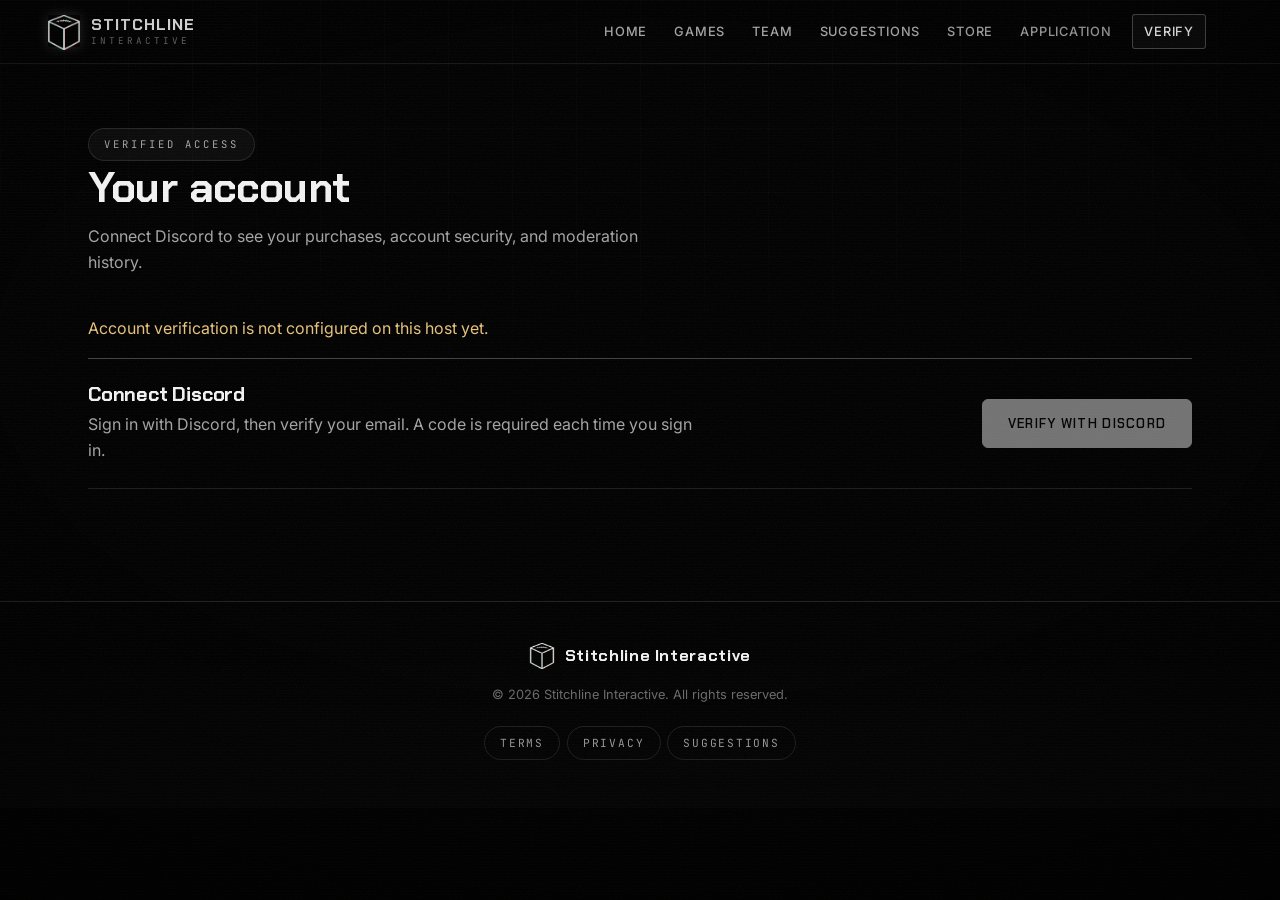
==== account.html @ 694c06a3 "Just the website for the studio" ====
<!DOCTYPE html>
<html lang="en">
<head>
<meta charset="utf-8">
<meta name="viewport" content="width=device-width, initial-scale=1">
<meta name="description" content="Manage your verified Stitchline Interactive account.">
<meta name="robots" content="noindex, nofollow">
<meta name="theme-color" content="#000000">
<title>Account — Stitchline Interactive</title>
<link rel="icon" href="/assets/logo-boxed.png">
<link rel="preconnect" href="https://fonts.googleapis.com">
<link rel="preconnect" href="https://fonts.gstatic.com" crossorigin>
<link href="https://fonts.googleapis.com/css2?family=Chakra+Petch:wght@500;600;700&family=Inter:wght@400;500;600&family=JetBrains+Mono:wght@400;600&display=swap" rel="stylesheet">
<link rel="stylesheet" href="/website%20scripts/css/base.css">
<link rel="stylesheet" href="/website%20scripts/css/pages.css">
<link rel="stylesheet" href="/website%20scripts/css/account.css">
</head>
<body data-page="account">
<div class="fx-noise" aria-hidden="true"></div>
<div class="fx-scanlines" aria-hidden="true"></div>
<div class="fx-grid" aria-hidden="true"></div>
<div class="fx-vignette" aria-hidden="true"></div>
<a class="skip-link" href="#main">Skip to content</a>
<header class="header is-stuck" id="header">
  <div class="header__inner">
    <a class="brand" href="/" aria-label="Stitchline Interactive home">
      <span class="brand__cube"><img src="/assets/Cube.png" alt=""></span>
      <span class="brand__text"><span class="brand__name">Stitchline</span><span class="brand__sub">Interactive</span></span>
    </a>
    <nav class="nav" id="nav" aria-label="Primary">
      <a class="nav__link" href="/">Home</a>
      <a class="nav__link" href="/games.html">Games</a>
      <a class="nav__link" href="/team.html">Team</a>
      <a class="nav__link" href="/contact.html">Suggestions</a>
      <a class="nav__link" href="/store.html">Store</a>
      <a class="nav__link" href="/application.html">Application</a>
      <a class="nav__link is-active" href="/account.html">Account</a>
    </nav>
    <div class="header__side">
      <div class="socials" id="socials" aria-label="Social links"></div>
      <button class="burger" id="burger" type="button" aria-label="Open menu" aria-expanded="false" aria-controls="nav"><span></span><span></span><span></span></button>
    </div>
  </div>
  <div class="header__rail" aria-hidden="true"><i id="headerRail"></i></div>
</header>
<main id="main" class="account-page wrap">
  <header class="account-heading">
    <p class="eyebrow">Verified access</p>
    <h1>Your account</h1>
    <p>Connect Discord to see your purchases, account security, and moderation history.</p>
  </header>
  <p class="account-notice" id="accountNotice" role="status" aria-live="polite"></p>
  <section class="account-connect" id="accountConnect">
    <div>
      <h2>Connect Discord</h2>
      <p>Sign in with Discord, then verify your email. A code is required each time you sign in.</p>
    </div>
    <a class="btn btn--primary" id="connectDiscord" href="/api/account/connect"><span>Verify with Discord</span></a>
  </section>
  <section class="account-flow" id="accountSetup" hidden>
    <h2>Set up account verification</h2>
    <div class="account-pending-profile" id="accountPendingProfile" hidden>
      <img id="accountPendingAvatar" alt="">
      <span><b id="accountDiscordName"></b><small class="mono" id="accountPendingId"></small></span>
    </div>
    <form class="form form--page" id="setupForm">
      <label class="field"><span class="field__label">Email address</span><input type="email" name="email" autocomplete="email" maxlength="254" required></label>
      <button class="btn btn--primary" type="submit"><span>Send verification code</span></button>
    </form>
  </section>
  <section class="account-flow" id="accountVerify" hidden>
    <h2>Verify your email</h2>
    <div class="account-pending-profile" id="accountPendingProfileVerify" hidden>
      <img id="accountPendingAvatarVerify" alt="">
      <span><b id="accountDiscordNameVerify"></b><small class="mono" id="accountPendingIdVerify"></small></span>
    </div>
    <p id="verifyHint"></p>
    <form class="form form--page" id="verifyForm">
      <label class="field"><span class="field__label">Email code</span><input type="text" name="email_code" inputmode="numeric" autocomplete="one-time-code" pattern="[0-9]{6}" maxlength="6" required></label>
      <button class="btn btn--primary" type="submit"><span>Verify and continue</span></button>
      <button class="btn btn--ghost" id="resendCodes" type="button"><span>Send a new code</span></button>
    </form>
  </section>
  <section class="account-dashboard" id="accountDashboard" hidden>
    <div class="account-topline">
      <div class="account-profile">
        <img class="account-profile__avatar" id="accountAvatar" alt="">
        <div class="account-profile">
          <img class="account-profile__avatar" id="accountAvatar" alt="">
          <div><p class="eyebrow">Connected Discord</p><h2 id="accountIdentity"></h2><p class="muted mono" id="accountDiscordId"></p></div>
        </div>
      </div>
      <button class="btn btn--ghost" id="accountLogout" type="button"><span>Sign out</span></button>
    </div>
    <section class="account-section" aria-labelledby="securityHeading">
      <h2 id="securityHeading">Security</h2>
      <dl class="account-details" id="securityDetails"></dl>
    </section>
    <section class="account-section" aria-labelledby="robloxHeading">
      <h2 id="robloxHeading">Roblox verification</h2>
      <p class="muted small" id="robloxStatus">Link Roblox to verify your identity for staff access.</p>
      <a class="btn btn--ghost" id="connectRoblox" href="/api/account/roblox/connect"><span>Link Roblox account</span></a>
    </section>
    <section class="account-section" aria-labelledby="staffHeading" id="staffSection" hidden>
      <h2 id="staffHeading">Staff account</h2>
      <dl class="account-details" id="staffDetails"></dl>
      <button class="btn btn--ghost" id="staffPasswordReset" type="button"><span>Email me a password reset link</span></button>
      <p class="muted small">Your current password is never shown. Use the one-time link to choose a new one.</p>
      <a class="btn btn--primary" id="openStaffPanel" href="/staff.html" hidden><span>Open staff tools</span></a>
    </section>
    <section class="account-section" aria-labelledby="paymentHeading">
      <h2 id="paymentHeading">Payment methods</h2>
      <p class="muted small">Checkout providers only. Card numbers are handled by the payment provider and are not stored here.</p>
      <ul class="account-methods" id="paymentMethods"></ul>
      <button class="btn btn--ghost" id="manageSavedPayments" type="button"><span>Manage saved payment methods</span></button>
      <p class="muted small" id="savedPaymentsHint">Saved methods are securely managed by Stripe. Choose to save a method during Checkout.</p>
    </section>
    <section class="account-section" aria-labelledby="ordersHeading">
      <h2 id="ordersHeading">Your orders</h2>
      <div class="account-list" id="accountOrders"></div>
    </section>
    <section class="account-section" aria-labelledby="actionsHeading">
      <h2 id="actionsHeading">Moderation history</h2>
      <p class="muted small">Only actions recorded against your connected Discord ID appear here.</p>
      <div class="account-list" id="accountActions"></div>
    </section>
    <section class="account-section" aria-labelledby="appealsHeading">
      <h2 id="appealsHeading">Appeals</h2>
      <div class="account-list" id="accountAppeals"></div>
    </section>
  </section>
</main>
<footer class="footer">
  <div class="wrap footer__inner">
    <div class="footer__brand">
      <span class="footer__cube"><img src="/assets/Cube.png" alt=""></span>
      <span class="footer__name" data-glitch="Stitchline Interactive">Stitchline Interactive</span>
    </div>
    <p class="footer__copy">&copy; 2026 Stitchline Interactive. All rights reserved.</p>
    <nav class="footer__links" aria-label="Footer">
      <button class="footer__link" type="button" data-modal="terms">Terms</button>
      <button class="footer__link" type="button" data-modal="privacy">Privacy</button>
      <a class="footer__link" href="/contact.html">Suggestions</a>
    </nav>
  </div>
</footer>

<div class="modal" id="modal" hidden>
  <div class="modal__backdrop" data-close></div>
  <div class="modal__panel" role="dialog" aria-modal="true" aria-labelledby="modalTitle">
    <header class="modal__head">
      <h3 id="modalTitle">Title</h3>
      <button class="modal__close" type="button" data-close aria-label="Close">&times;</button>
    </header>
    <div class="modal__body" id="modalBody"></div>
  </div>
</div>
<script id="site-data" type="application/json">
{"/api/site": {"studio": {"name": "Stitchline Interactive", "tagline": "Stitchline Interactive is an independent game studio founded and led by Michael, focused on developing high-performance, mechanically precise titles like Beyond Lock. The studio operates under a professional, structured framework utilizing clear developer accountability, milestone-based workflows, and clean technical architecture to deliver polished, competitive multiplayer experiences.", "background": "/assets/logo.png", "cursor": "/assets/Cube.png", "favicon": "/assets/logo-boxed.png"}, "socials": {"discord": "https://discord.gg/eg848X8Hnx", "twitter": "https://x.com/Stitchline_I", "tiktok": "https://www.tiktok.com/@stitchline_interactive?is_from_webapp=1&sender_device=pc", "youtube": "https://www.youtube.com/channel/UClwZgJarkBRdyVjAkVoGr8g"}, "announcements": [], "values": [{"title": "Engineering Responsive Gameplay", "text": "Prioritizing precise hitboxes, clean system architecture, and regional matchmaking over performance-heavy visual clutter."}, {"title": "Delivering High-Performance Titles", "text": "Executing targeted development sprints to launch polished competitive multiplayer games, beginning with Beyond Lock."}, {"title": "Maintaining Professional Standards", "text": "Operating with clear accountability, structured team hierarchies, transparent developer terms, and milestone-based workflows."}], "players": [{"title": "Competitive Depth & Identity", "text": "Players want games that reward individual skill, strategy, and high-stakes plays."}, {"title": "Smooth Performance", "text": "Players want stable frame rates without laggy servers or visual effects that overwhelm gameplay."}, {"title": "Responsive & Fair Combat", "text": "Players expect reliable registration and immediate inputs without sluggish trades or delayed responses."}], "goals": [{"title": "Engineering Responsive Gameplay", "text": "Prioritizing zero-lag regional matchmaking, precise hitboxes, and clean system architecture over performance-heavy visual clutter."}, {"title": "Delivering High-Performance Titles", "text": "Executing targeted development sprints to launch polished competitive multiplayer games, including Beyond Lock."}, {"title": "Maintaining Professional Standards", "text": "Operating with clear accountability, structured team hierarchies, transparent developer terms, and milestone-based workflows to ensure sustainable studio growth."}], "featured": {"slug": "beyond-lock", "title": "Beyond Lock", "status": "In Production", "release_estimate": "TBA", "thumb": "/assets/game-thumb.png", "url": "https://www.roblox.com/games/130113973375124/Beyond-Lock", "discord": "https://discord.gg/SyfWBGuKG", "description": "Beyond Lock is an upcoming action game developed by Stitchline Interactive. Designed with a focus on competitive depth and mechanical responsiveness.", "stats": {"rating": null, "rating_count": null, "active_players": null, "total_visits": null}}, "games": [{"id": "beyond-lock", "title": "Beyond Lock", "status": "In Production", "tags": ["Roblox", "Action", "Competitive"], "thumb": "/assets/game-thumb.png", "url": "https://www.roblox.com/games/130113973375124/Beyond-Lock", "discord": "https://discord.gg/SyfWBGuKG", "release_estimate": "TBA", "featured": true, "description": "Beyond Lock is an upcoming action game developed by Stitchline Interactive. Designed with a focus on competitive depth and mechanical responsiveness.", "plays": null, "sneakpeeks": []}], "team": {"hierarchy": ["Leadership", "Management", "Staff", "Scam Investigation", "Appeals Team", "Partnership", "Content Management", "Development", "Testers", "Voice Actors"], "groups": [{"key": "Leadership", "label": "Leadership", "blurb": "Studio direction and final accountability.", "roles": ["Owner", "Director", "Compliance Officer"], "members": [{"name": "Michael", "title": "Owner", "avatar": "/assets/Michael.jpg", "blurb": "Founder and studio lead.", "discord_id": "201112412492005377", "has_login": false}, {"name": "RubiWisp", "title": "Director", "avatar": "/assets/RubiWisp.png", "blurb": "Studio director.", "discord_id": "286899162639761411", "has_login": false}, {"name": "Literally_blaze", "title": "Compliance Officer", "avatar": "", "blurb": "Supports compliance and studio standards.", "discord_id": "1145805274473574470", "has_login": false}]}, {"key": "Management", "label": "Management", "blurb": "Community, server, and project operations.", "roles": ["Server Management", "Project Management"], "members": [{"name": "💜Kitty💜", "title": "Project Manager", "avatar": "", "blurb": "Coordinates development projects and milestones.", "discord_id": "1151815057546694686", "has_login": false}]}, {"key": "Staff", "label": "Staff", "blurb": "Administration, moderation, support, and staff supervision.", "roles": ["Supervisor Of Staff", "Head Administrator", "Senior Administrator", "Junior Administrator", "Administrator", "Head Moderator", "Senior Moderator", "Junior Moderator", "Moderator", "Trial Moderator", "Support Staff"], "members": []}, {"key": "Scam Investigation", "label": "Scam Investigation", "blurb": "Investigates scam and impersonation reports.", "roles": ["Head Scam Investigator", "Senior Scam Investigator", "Junior Scam Investigator", "Scam investigator"], "members": []}, {"key": "Appeals Team", "label": "Appeals Team", "blurb": "Reviews community and moderation appeals.", "roles": ["Appeals Manager", "Appeals Officer"], "members": []}, {"key": "Partnership", "label": "Partnership", "blurb": "Coordinates studio and community partnerships.", "roles": [], "members": []}, {"key": "Content Management", "label": "Content Management", "blurb": "Plans and publishes studio and community content.", "roles": [], "members": []}, {"key": "Development", "label": "Development", "blurb": "Builds gameplay, systems, and studio tools.", "roles": ["Developer", "Project Management", "Modeler", "Clothing Artist", "Music Artist", "Builder", "Scripter", "Vfx Artist", "Drawing Artist", "Ui Artist", "Gfx Artist", "Sfx Artist", "Animator"], "members": [{"name": "𝕬𝖓𝖌𝖊𝖙𝖔𝖑𝖘", "title": "Modeler", "avatar": "/assets/Ansel.png", "discord_id": "382175364799004673", "has_login": false}, {"name": "assa", "title": "Clothing Artist", "avatar": "/assets/assa.jpg", "discord_id": "1014711412452491346", "has_login": false}, {"name": "Bobbisrex99", "title": "Music Artist", "avatar": "/assets/Bobbisrex99.jpg", "discord_id": "297488161351663616", "has_login": false}, {"name": "Don", "title": "Builder", "avatar": "/assets/Don.jfif", "discord_id": "105105630523609088", "has_login": false}, {"name": "Eli", "title": "Scripter", "avatar": "/assets/Eli.png", "discord_id": "963116717213626479", "has_login": false}, {"name": "ℌ𝔲𝔫𝔱𝔢𝔯𝔎𝔦𝔩𝔩𝔢𝔯", "title": "Vfx Artist", "avatar": "/assets/HunterKiller.png", "discord_id": "1193893544792948818", "has_login": false}, {"name": "Izuna", "title": "Drawing Artist", "avatar": "/assets/Izuna.png", "discord_id": "745696947255509142", "has_login": false}, {"name": "kiel", "title": "Vfx Artist", "avatar": "", "discord_id": "955702717815341106", "has_login": false}, {"name": "Monkey?", "title": "Ui Artist", "avatar": "", "discord_id": "757631816093139076", "has_login": false}, {"name": "PrismWorks", "title": "Gfx Artist", "avatar": "", "discord_id": "1175435363867705414", "has_login": false}, {"name": "Sou", "title": "Sfx Artist", "avatar": "", "discord_id": "1126274493497745442", "has_login": false}, {"name": "Vexmex", "title": "Animator", "avatar": "/assets/Vexmex.png", "discord_id": "1161763985188720681", "has_login": false}]}, {"key": "Testers", "label": "Testers", "blurb": "Tests builds and reports gameplay issues.", "roles": ["Tester"], "members": [{"name": "exquasia", "title": "", "avatar": "", "discord_id": "716774610460213318", "has_login": false}, {"name": "kebel", "title": "", "avatar": "", "discord_id": "1520327465287946322", "has_login": false}, {"name": "Luffy", "title": "", "avatar": "", "discord_id": "1263830488037199961", "has_login": false}, {"name": "Mido", "title": "", "avatar": "", "discord_id": "812256969720332288", "has_login": false}, {"name": "Riley", "title": "", "avatar": "", "discord_id": "1230286256324481025", "has_login": false}, {"name": "Rng-king", "title": "", "avatar": "/assets/Rng.jpg", "blurb": "\"Sometimes luck is all we have\" - Rng", "discord_id": "772447877032837160", "has_login": false}, {"name": "Unt835", "title": "", "avatar": "", "discord_id": "1448708677954437283", "has_login": false}, {"name": "Xūrına", "title": "", "avatar": "", "discord_id": "776160317574479873", "has_login": false}]}, {"key": "Voice Actors", "label": "Voice Actors", "blurb": "Provides voice performance for studio projects.", "roles": ["Voice Actor"], "members": []}], "founders": [{"name": "Michael", "title": "Owner", "avatar": "/assets/Michael.jpg", "discord_id": "201112412492005377", "blurb": "Founder and studio lead."}, {"name": "RubiWisp", "title": "Director", "avatar": "/assets/RubiWisp.png", "discord_id": "286899162639761411", "blurb": "Studio director."}], "credit_roles": [{"key": "developers", "label": "Developers"}, {"key": "project_managers", "label": "Project Managers"}, {"key": "testers", "label": "Testers"}, {"key": "voice_actors", "label": "Voice Actors"}], "credits": [{"game": "Beyond Lock", "developers": [], "project_managers": [], "testers": [], "voice_actors": []}]}, "discord": {"guilds": [], "note": "Add the studio Discord server IDs in the panel to enable live counts."}, "store": {"stitchblocks_per_usd": 0.006, "currency": {"name": "StitchBlocks", "icon": "/assets/Cube.png", "bundles": [{"id": "sb-500", "amount": 500, "price": 2.99}, {"id": "sb-1000", "amount": 1000, "price": 5.99}, {"id": "sb-2000", "amount": 2000, "price": 11.99}, {"id": "sb-5000", "amount": 5000, "price": 29.99}, {"id": "sb-10000", "amount": 10000, "price": 59.99}], "custom": {"id": "sb-custom", "enabled": true, "price_per_unit": 0.006, "min_amount": 1, "note": "Custom amounts may not duplicate a bundle above."}}, "roles": [{"id": "bl-premium", "name": "Beyond Lock Premium", "price": 7.99, "custom": false, "blocks": 1000, "blurb": "Server role with premium chat colour and priority queue access."}, {"id": "bl-vip", "name": "Beyond Lock VIP", "price": 12.99, "custom": false, "blocks": 2000, "blurb": "Premium benefits, VIP channels, and early test builds."}, {"id": "bl-supporter", "name": "Beyond Lock Supporter", "price": null, "custom": true, "blurb": "Support the project with an amount confirmed by staff."}], "payments": {"providers": ["stripe"], "manual_review": [], "note": "Stripe Checkout shows every eligible payment method enabled in the Stripe Dashboard.", "require_discord_id": true, "liability_note": "Verify your Discord user ID before purchasing."}, "discounts": [{"id": "launch-10", "code": "LAUNCH10", "kind": "percent", "value": 10, "min_subtotal": 0, "max_uses": 100, "used": 0, "expires": "", "active": true, "note": "Ten percent off your order."}, {"id": "welcome-5", "code": "WELCOME5", "kind": "fixed", "value": 5, "min_subtotal": 10, "max_uses": 0, "used": 0, "expires": "", "active": true, "note": "Five dollars off orders over ten dollars."}], "shop": []}, "contact": {"email": "support@stitchlineinteractivegames.com", "inbox": "support@stitchlineinteractivegames.com", "topics": [{"id": "partnership", "label": "Partnerships"}, {"id": "feedback", "label": "Game feedback"}, {"id": "general", "label": "General inquiries"}, {"id": "appeal", "label": "Community / moderation appeals"}, {"id": "store", "label": "Merchandise & store support"}]}, "applications": [{"id": "community-moderator", "role": "Community Moderator", "summary": "Help keep the Stitchline community respectful, organized, and welcoming.", "responsibilities": ["Review reports and respond consistently", "Apply community rules fairly", "Escalate serious issues to senior staff", "Welcome members and help maintain the server"], "requirements": ["Communicate clearly and calmly", "Be dependable and available for scheduled staff activity", "Follow staff terms and escalation procedures"], "open": true, "closes_at": "", "questions": [{"id": "availability", "label": "What is your weekly availability?", "type": "textarea", "required": true}, {"id": "experience", "label": "Describe any moderation or community experience.", "type": "textarea", "required": true}, {"id": "scenario", "label": "How would you handle a heated disagreement between members?", "type": "textarea", "required": true}]}, {"id": "developer", "role": "Developer", "summary": "Contribute to Beyond Lock and the systems that support responsive multiplayer gameplay.", "responsibilities": ["Build and maintain gameplay systems", "Profile and improve performance and netcode", "Document work and communicate progress"], "requirements": ["Experience with Luau or a relevant production language", "Understanding of multiplayer game systems", "Ability to collaborate through milestone-based work"], "open": false, "closes_at": "", "questions": [{"id": "portfolio", "label": "Share examples of relevant work or a portfolio.", "type": "url", "required": false}, {"id": "stack", "label": "Which languages, tools, and game systems have you worked with?", "type": "textarea", "required": true}, {"id": "interest", "label": "What would you contribute to Beyond Lock?", "type": "textarea", "required": true}]}], "stats": {"games": 1, "games_in_production": 1, "team_members": 0, "team_total": 24, "site_visits": 0}, "community": {"source": "config", "total": 0, "online": 0, "guilds": [], "error": "DISCORD_BOT_TOKEN is not set, so live counts are unavailable."}, "announcement_ttl_days": 14}, "/api/store": {"currency": {"name": "StitchBlocks", "icon": "/assets/Cube.png", "bundles": [{"id": "sb-500", "amount": 500, "price": 2.99}, {"id": "sb-1000", "amount": 1000, "price": 5.99}, {"id": "sb-2000", "amount": 2000, "price": 11.99}, {"id": "sb-5000", "amount": 5000, "price": 29.99}, {"id": "sb-10000", "amount": 10000, "price": 59.99}], "custom": {"id": "sb-custom", "enabled": true, "price_per_unit": 0.006, "min": 1, "max": 1000000, "note": "Custom amounts may not duplicate a bundle above."}}, "roles": [{"id": "bl-premium", "name": "Beyond Lock Premium", "price": 7.99, "custom": false, "blurb": "Server role with premium chat colour and priority queue access."}, {"id": "bl-vip", "name": "Beyond Lock VIP", "price": 12.99, "custom": false, "blurb": "Everything in Premium, plus VIP channels and early test builds."}, {"id": "bl-supporter", "name": "Beyond Lock Supporter", "price": null, "custom": true, "blurb": "Donator role. The amount is entered by the buyer and confirmed by staff."}], "shop": [], "payments": {"providers": ["card", "cashapp"], "manual_review": [], "note": "Card and optional Cash App Pay checkout are handled by one Stripe account.", "liability_note": "The buyer is liable for a wrong Discord user ID. It is verified against the Discord account before a payment is created.", "require_discord_id": true}, "has_discounts": true, "provider_availability": {"card": {"available": true, "instant": false, "kind": "hosted", "reason": "Card payments are not set up on this server. An order can still be placed and staff will take the payment."}, "cashapp": {"available": true, "instant": false, "kind": "hosted", "reason": "Card payments are not set up on this server. An order can still be placed and staff will take the payment."}}, "providers_configured": {"paypal": false, "stripe": false, "stripe_key_present": false, "stripe_webhook_present": false, "public_url_present": false}, "stripe_blocked": "Card payments are not set up on this server."}, "/api/applications": {"roles": [{"id": "community-moderator", "role": "Community Moderator", "summary": "Keep the Discord calm and readable. You would handle reports, enforce the code of conduct, and be the first voice people hear when something goes wrong.", "responsibilities": ["Review reports and act on them consistently", "Enforce the code of conduct and the studio terms", "Escalate anything serious to a staff member", "Welcome new members and keep the server tidy"], "requirements": ["At least 16 years old", "Can commit a few hours a week, evenings included", "Calm and fair under pressure", "Able to write clearly in English"], "open": true, "closed_reason": null, "closes_at": null, "applicants": 0, "questions": [{"id": "availability", "label": "How many hours a week can you give this role?", "type": "text", "required": true, "hint": null, "options": []}, {"id": "why", "label": "Why do you want this role, and what would you change about our server?", "type": "textarea", "required": true, "hint": null, "options": []}, {"id": "experience", "label": "Have you moderated anywhere before? Tell us what you did.", "type": "textarea", "required": false, "hint": "Not required if you have not.", "options": []}]}, {"id": "developer", "role": "Developer", "summary": "Build and tune the systems behind our games: netcode, gameplay, and the tools that keep releases smooth.", "responsibilities": ["Ship and maintain gameplay systems", "Profile and fix performance and netcode issues", "Write down what you build so others can pick it up"], "requirements": ["Can write Lua, Luau, or another language we use in production", "Understand how a multiplayer game actually flows", "Communicate progress honestly, including when something is blocked"], "open": false, "closed_reason": "This role is not accepting applications.", "closes_at": null, "applicants": 0, "questions": [{"id": "stack", "label": "Which languages and engines have you shipped in?", "type": "textarea", "required": true, "hint": null, "options": []}, {"id": "interest", "label": "What would you want to work on here?", "type": "textarea", "required": true, "hint": null, "options": []}]}]}}
</script>
<script src="/website%20scripts/js/fx.js"></script>
<script src="/website%20scripts/js/cursor.js"></script>
<script src="/website%20scripts/js/nav.js"></script>
<script src="/website%20scripts/js/account.js"></script>
</body>
</html>
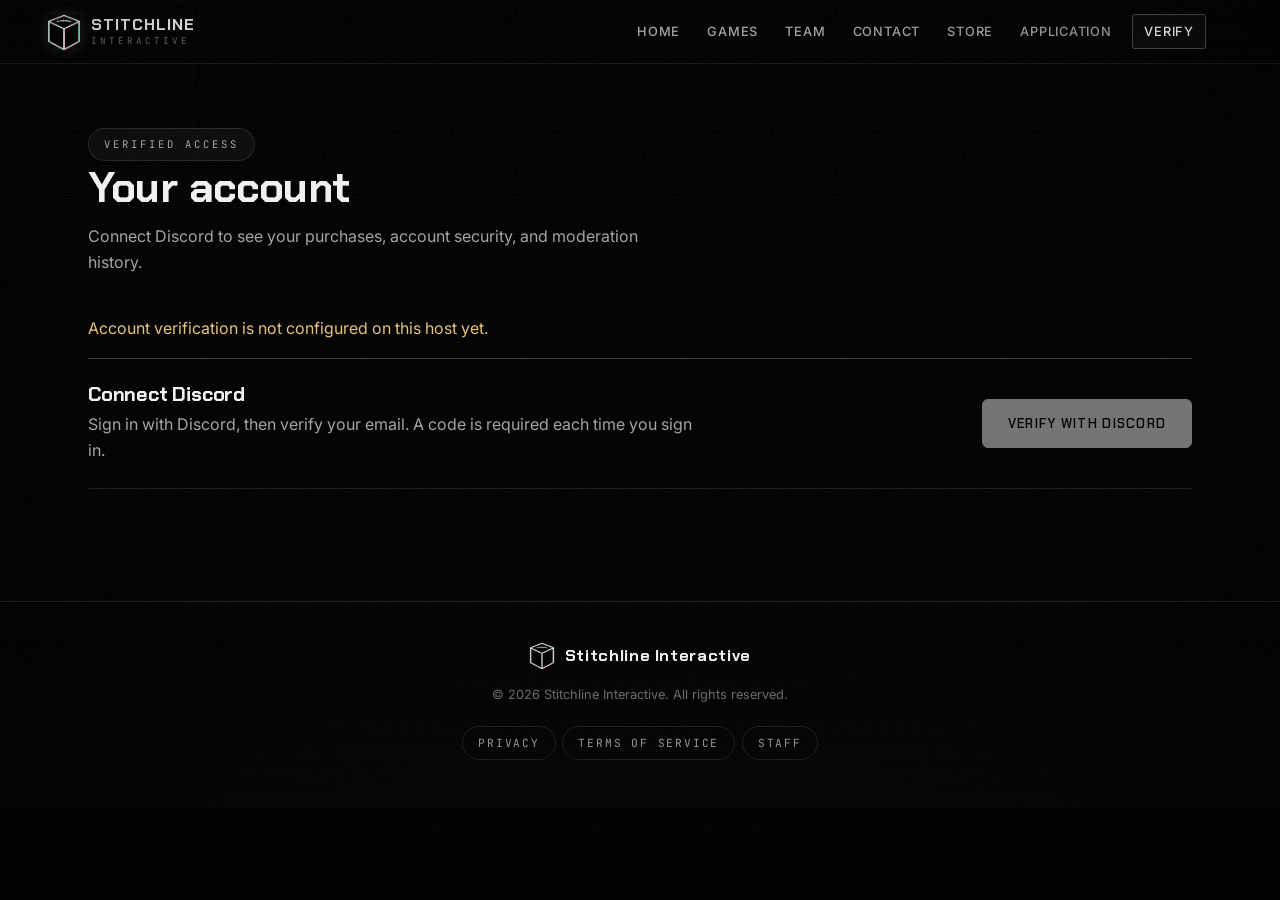
==== commit e40dbc9b: "yes" ====
--- a/account.html
+++ b/account.html
@@ -31,7 +31,7 @@
       <a class="nav__link" href="/">Home</a>
       <a class="nav__link" href="/games.html">Games</a>
       <a class="nav__link" href="/team.html">Team</a>
-      <a class="nav__link" href="/contact.html">Suggestions</a>
+      <a class="nav__link" href="/contact.html">Contact</a>
       <a class="nav__link" href="/store.html">Store</a>
       <a class="nav__link" href="/application.html">Application</a>
       <a class="nav__link is-active" href="/account.html">Account</a>
@@ -101,6 +101,15 @@
       <p class="muted small" id="robloxStatus">Link Roblox to verify your identity for staff access.</p>
       <a class="btn btn--ghost" id="connectRoblox" href="/api/account/roblox/connect"><span>Link Roblox account</span></a>
     </section>
+    <section class="account-section" aria-labelledby="subscriptionHeading">
+      <h2 id="subscriptionHeading">Subscription</h2>
+      <p class="muted small" id="subscriptionStatus">No active subscription.</p>
+      <div class="account-list" id="accountSubscription"></div>
+    </section>
+    <section class="account-section" aria-labelledby="statusHeading">
+      <h2 id="statusHeading">Status</h2>
+      <dl class="account-details" id="statusDetails"></dl>
+    </section>
     <section class="account-section" aria-labelledby="staffHeading" id="staffSection" hidden>
       <h2 id="staffHeading">Staff account</h2>
       <dl class="account-details" id="staffDetails"></dl>
@@ -138,9 +147,9 @@
     </div>
     <p class="footer__copy">&copy; 2026 Stitchline Interactive. All rights reserved.</p>
     <nav class="footer__links" aria-label="Footer">
-      <button class="footer__link" type="button" data-modal="terms">Terms</button>
       <button class="footer__link" type="button" data-modal="privacy">Privacy</button>
-      <a class="footer__link" href="/contact.html">Suggestions</a>
+      <button class="footer__link" type="button" data-modal="terms">Terms of Service</button>
+      <a class="footer__link" href="/staff.html">Staff</a>
     </nav>
   </div>
 </footer>
